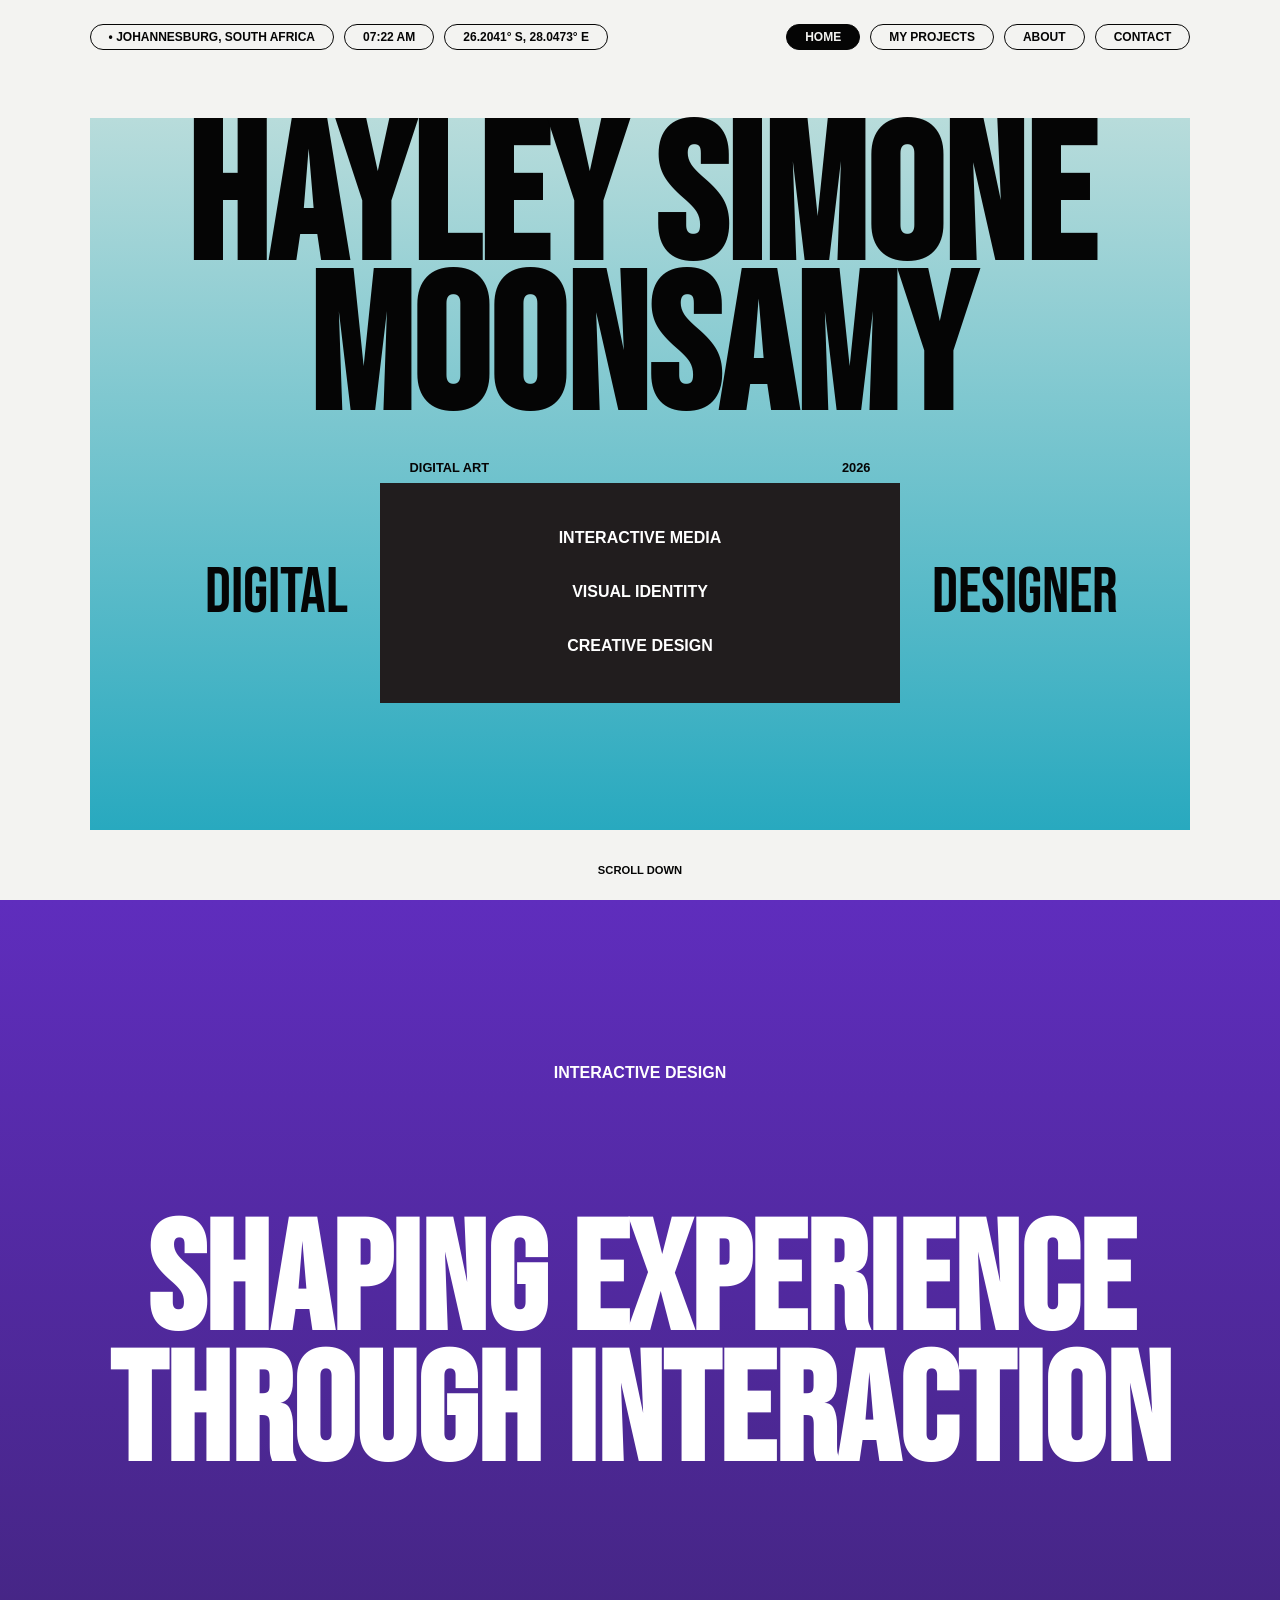
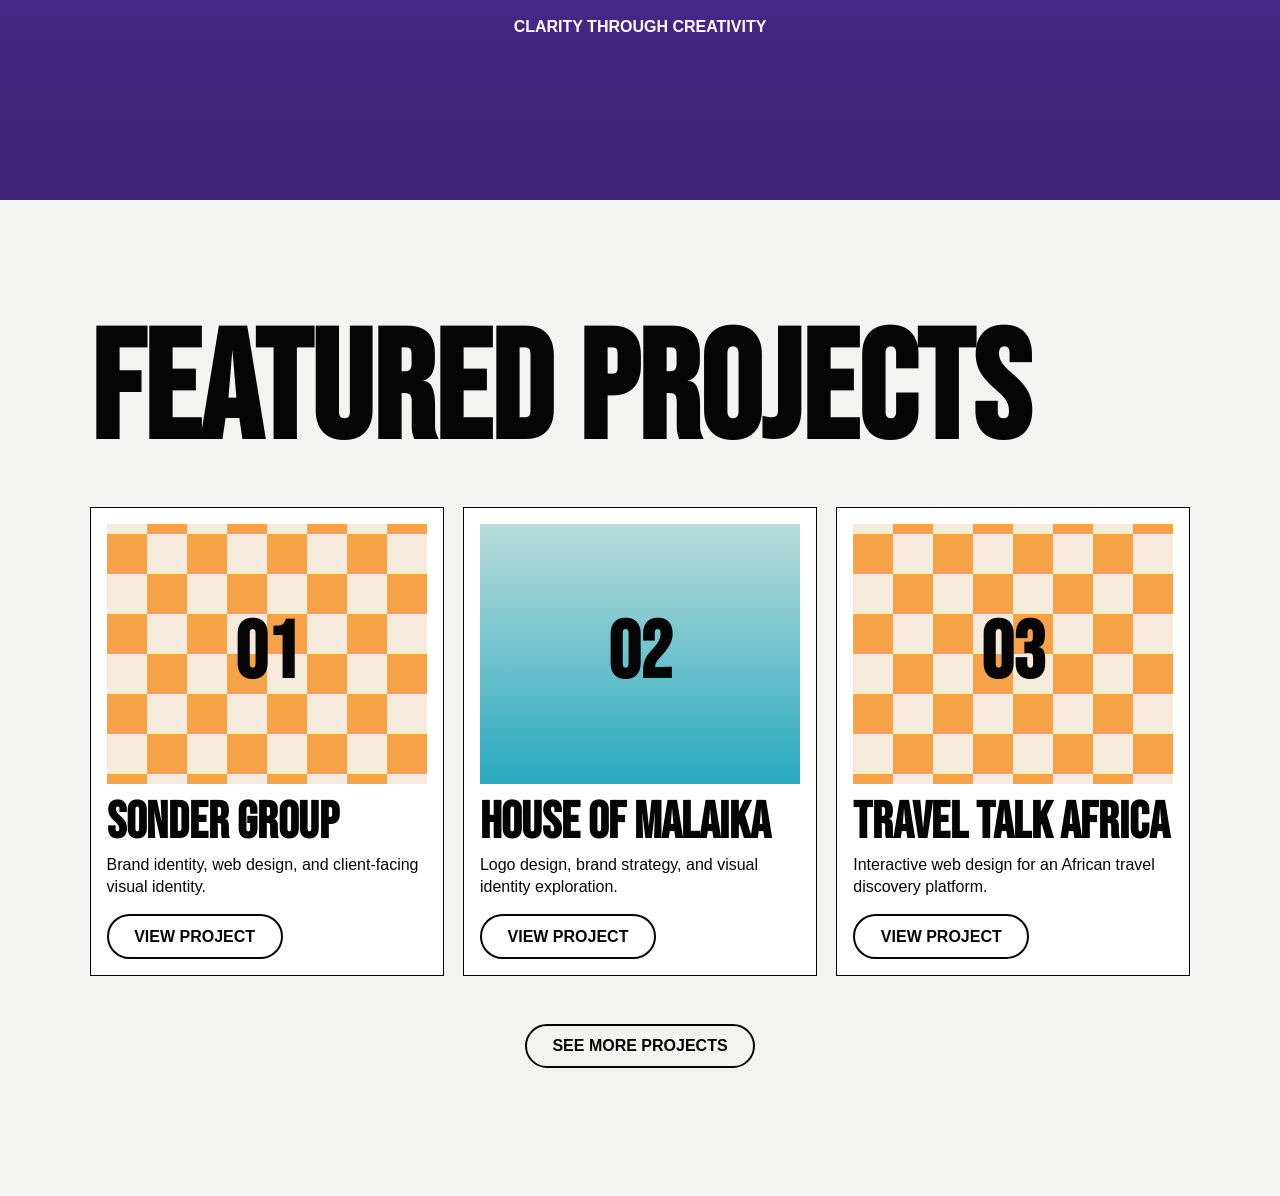
==== index.html @ df6bce27 "Initial commit" ====
<!DOCTYPE html>
<html lang="en">
<head>
    <meta charset="UTF-8">
    <meta name="viewport" content="width=device-width, initial-scale=1.0">
    <title>Hayley Simone Moonsamy | Portfolio</title>
    <link rel="stylesheet" href="css/style.css">
    <script src="js/script.js" defer></script>
</head>

<body data-page="home">
    <header id="site-header"></header>

    <main>
        <section class="home-hero">
            <div class="hero-panel"></div>

            <h1 class="hero-title">
                <span>Hayley Simone</span>
                <span>Moonsamy</span>
            </h1>

            <div class="hero-reel">
                <div class="reel-meta">
                    <span>Digital Art</span>
                    <span>2026</span>
                </div>

                <div class="reel-row text-only-hero">
                    <p class="hero-role">Digital</p>

                    <div class="hero-center-text">
                        <p>Interactive Media</p>
                        <p>Visual Identity</p>
                        <p>Creative Design</p>
                    </div>

                    <p class="hero-role">Designer</p>
                </div>
            </div>

            <p class="scroll-cue">Scroll Down</p>
        </section>

        <section class="statement-section">
            <p>Interactive Design</p>
            <h2>Shaping Experience<br>Through Interaction</h2>
            <p>Clarity Through Creativity</p>
        </section>

        <section class="featured-section" id="featured">
            <h2>Featured Projects</h2>

            <div class="featured-grid">
                <article class="featured-card">
                    <div class="project-image orange-grid">01</div>
                    <h3>Sonder Group</h3>
                    <p>Brand identity, web design, and client-facing visual identity.</p>
                    <a href="project1.html">View Project</a>
                </article>

                <article class="featured-card">
                    <div class="project-image teal-grid">02</div>
                    <h3>House of Malaika</h3>
                    <p>Logo design, brand strategy, and visual identity exploration.</p>
                    <a href="project2.html">View Project</a>
                </article>

                <article class="featured-card">
                    <div class="project-image orange-grid">03</div>
                    <h3>Travel Talk Africa</h3>
                    <p>Interactive web design for an African travel discovery platform.</p>
                    <a href="project3.html">View Project</a>
                </article>
            </div>

            <a class="big-button" href="projects.html">See More Projects</a>
        </section>
    </main>
</body>
</html>
---- css/style.css ----
@import url("https://fonts.googleapis.com/css2?family=Bebas+Neue&display=swap");

:root {
    --bg: #f3f3f1;
    --text: #050505;
    --blue-top: #b8dcdb;
    --blue-bottom: #28a9bf;
    --dark: #211d1e;
    --purple: #5f2dbd;
    --display: "Bebas Neue", Impact, sans-serif;
    --body: Arial, Helvetica, sans-serif;
    --pad: clamp(18px, 7vw, 128px);
}

* {
    margin: 0;
    padding: 0;
    box-sizing: border-box;
}

body {
    background: var(--bg);
    color: var(--text);
    font-family: var(--body);
    overflow-x: hidden;
}

a {
    color: inherit;
    text-decoration: none;
}

/* NAV */

#site-header {
    position: fixed;
    top: 24px;
    left: 0;
    width: 100%;
    z-index: 100;
}

.navbar {
    padding: 0 var(--pad);
    display: flex;
    justify-content: space-between;
    align-items: center;
    gap: 24px;
    font-size: 0.75rem;
    font-weight: 800;
    text-transform: uppercase;
}

.nav-info,
.nav-links {
    display: flex;
    gap: 10px;
    align-items: center;
}

.nav-info span,
.nav-link {
    border: 1px solid var(--text);
    border-radius: 999px;
    padding: 5px 18px;
    background: rgba(243, 243, 241, 0.85);
    white-space: nowrap;
}

.nav-link.active,
.nav-link:hover {
    background: var(--text);
    color: var(--bg);
}

/* FIXED RAILS */

.fixed-email {
    position: fixed;
    left: 22px;
    bottom: 72px;
    z-index: 90;
    writing-mode: vertical-rl;
    transform: rotate(180deg);
    font-weight: 700;
}

.fixed-socials {
    position: fixed;
    right: 24px;
    bottom: 72px;
    z-index: 90;
    display: flex;
    flex-direction: column;
    gap: 10px;
}

.fixed-socials a {
    width: 34px;
    height: 34px;
    border: 2px solid var(--text);
    border-radius: 50%;
    display: grid;
    place-items: center;
    font-weight: 900;
    background: rgba(243, 243, 241, 0.85);
}

/* HOME */

.home-hero {
    min-height: 100vh;
    position: relative;
    padding: 8rem var(--pad) 4rem;
    overflow: hidden;
}

.hero-panel {
    position: absolute;
    top: 118px;
    left: var(--pad);
    right: var(--pad);
    bottom: 70px;
    background: linear-gradient(var(--blue-top), var(--blue-bottom));
    z-index: 0;
}

.hero-title {
    position: relative;
    z-index: 2;
    font-family: var(--display);
    font-size: clamp(6rem, 15vw, 16rem);
    line-height: 0.78;
    text-align: center;
    text-transform: uppercase;
    animation: titleIntro 1.1s ease forwards;
}

.hero-title span {
    display: block;
}

.hero-reel {
    position: relative;
    z-index: 3;
    margin-top: 2rem;
    animation: reelIntro 1s ease forwards;
}

.reel-meta {
    width: min(520px, 36vw);
    margin: 0 auto 8px;
    display: flex;
    justify-content: space-between;
    font-size: 0.8rem;
    font-weight: 800;
    text-transform: uppercase;
}

.reel-row {
    display: grid;
    grid-template-columns: 1fr minmax(280px, 520px) 1fr;
    align-items: center;
    gap: 2rem;
}

.hero-role {
    font-family: var(--display);
    font-size: clamp(3rem, 5vw, 5.7rem);
    text-transform: uppercase;
}

.hero-role:first-child {
    text-align: right;
}

.reel-box {
    aspect-ratio: 16 / 9;
    background: var(--dark);
    color: white;
    display: grid;
    place-items: center;
    font-family: var(--display);
    font-size: 2rem;
    text-transform: uppercase;
}

.scroll-cue {
    position: absolute;
    left: 50%;
    bottom: 24px;
    transform: translateX(-50%);
    z-index: 4;
    font-size: 0.7rem;
    font-weight: 900;
    text-transform: uppercase;
}

.statement-section {
    min-height: 100vh;
    display: grid;
    place-items: center;
    text-align: center;
    background: linear-gradient(180deg, #5f2dbd, #3f2477);
    color: white;
    padding: 6rem var(--pad);
}

.statement-section h2 {
    font-family: var(--display);
    font-size: clamp(5rem, 12vw, 14rem);
    line-height: 0.85;
    text-transform: uppercase;
}

.statement-section p {
    font-weight: 900;
    text-transform: uppercase;
}

/* FEATURED + CARDS */

.featured-section {
    min-height: 100vh;
    padding: 8rem var(--pad);
}

.featured-section h2 {
    font-family: var(--display);
    font-size: clamp(5rem, 12vw, 14rem);
    line-height: 0.85;
    text-transform: uppercase;
}

.featured-grid,
.projects-grid {
    margin-top: 3rem;
    display: grid;
    grid-template-columns: repeat(3, minmax(260px, 1fr));
    gap: 1.2rem;
    justify-content: center;
}

.featured-card,
.project-card {
    background: white;
    border: 1px solid var(--text);
    padding: 1rem;
}

.project-image,
.card-image,
.project-card-preview {
    min-height: 260px;
    display: grid;
    place-items: center;
    margin-bottom: 1rem;
    font-family: var(--display);
    font-size: 5rem;
    font-weight: 900;
}

.orange-grid,
.design-grid,
.checkered-card {
    background: repeating-conic-gradient(#f6a348 0% 25%, #f5eadb 0% 50%) 50% / 80px 80px;
}

.blue-grid,
.interactive-grid,
.teal-grid {
    background: linear-gradient(var(--blue-top), var(--blue-bottom));
}

.purple-grid,
.animation-grid {
    background: linear-gradient(145deg, #5f2dbd, #bd8792);
}

.game-grid {
    background: linear-gradient(145deg, #211d1e, #5f2dbd);
    color: white;
}

.featured-card h3,
.project-card h2,
.project-card-info h2 {
    font-family: var(--display);
    font-size: 3.2rem;
    line-height: 0.9;
    text-transform: uppercase;
}

.featured-card p,
.project-card p,
.project-card-info p {
    margin-top: 0.5rem;
    line-height: 1.4;
}

.featured-card a,
.project-card a,
.project-card-info a,
.big-button {
    display: inline-flex;
    margin-top: 1rem;
    padding: 0.7rem 1.6rem;
    border: 2px solid var(--text);
    border-radius: 999px;
    font-weight: 900;
    text-transform: uppercase;
}

.big-button {
    display: block;
    width: fit-content;
    margin: 3rem auto 0;
}

/* PROJECTS PAGE */

.projects-page {
    min-height: 100vh;
    padding: 8rem var(--pad);
}

.page-title-block h1 {
    font-family: var(--display);
    font-size: clamp(6rem, 15vw, 17rem);
    line-height: 0.78;
    text-transform: uppercase;
}

.project-controls,
.projects-controls {
    margin: 3rem 0;
    display: flex;
    justify-content: space-between;
    gap: 1rem;
    flex-wrap: wrap;
}

#project-filter-buttons,
.filter-buttons {
    display: flex;
    gap: 0.7rem;
    flex-wrap: wrap;
}

.filter-btn,
.filter-button,
#project-search {
    border: 1px solid var(--text);
    border-radius: 999px;
    padding: 0.55rem 1.4rem;
    font-weight: 900;
    text-transform: uppercase;
    background: var(--bg);
}

.filter-btn,
.filter-button {
    cursor: pointer;
}

.filter-btn:hover,
.filter-button:hover,
.active-filter {
    background: var(--text);
    color: var(--bg);
}

#project-search {
    min-width: 260px;
}

/* PROJECT DETAIL */

.project-detail-page {
    min-height: 100vh;
    padding: 8rem var(--pad);
}

.project-detail-hero h1 {
    font-family: var(--display);
    font-size: clamp(6rem, 15vw, 17rem);
    line-height: 0.78;
    text-transform: uppercase;
}

.project-type {
    margin-top: 1rem;
    font-weight: 900;
    text-transform: uppercase;
}

.centered-project-hero {
    text-align: center;
}

.centered-media {
    margin-left: auto;
    margin-right: auto;
    max-width: 100%;
}

.project-tabs {
    margin: 3rem 0;
    display: flex;
    justify-content: space-between;
    gap: 1rem;
    flex-wrap: wrap;
}

.detail-tab {
    border: 1px solid var(--text);
    border-radius: 999px;
    padding: 0.6rem 1.6rem;
    background: var(--bg);
    font-weight: 900;
    text-transform: uppercase;
    cursor: pointer;
}

.detail-tab:hover,
.active-tab {
    background: var(--text);
    color: var(--bg);
}

.detail-panel {
    display: none;
    min-height: 60vh;
    background: linear-gradient(var(--blue-top), var(--blue-bottom));
    padding: 3rem;
    margin-bottom: 2rem;
}

.detail-panel.active-panel {
    display: block;
}

.detail-panel h2 {
    font-family: var(--display);
    font-size: clamp(4rem, 9vw, 10rem);
    line-height: 0.85;
    text-transform: uppercase;
}

.detail-panel p {
    max-width: 720px;
    margin-top: 1.5rem;
    line-height: 1.5;
    font-size: 1rem;
}

.project-hero-video {
    width: min(760px, 100%);
    margin-top: 2rem;
    display: block;
    border: 1px solid var(--text);
    background: var(--dark);
}

.case-gallery {
    margin-top: 2rem;
    display: grid;
    grid-template-columns: repeat(auto-fit, minmax(260px, 1fr));
    gap: 1rem;
    align-items: start;
}

.case-gallery img,
.case-gallery video {
    width: 100%;
    height: auto;
    max-height: 760px;
    display: block;
    border: 1px solid var(--text);
    background: white;
    object-fit: contain;
}

.small-gallery {
    grid-template-columns: repeat(auto-fit, minmax(220px, 1fr));
}

.wide-case-image {
    grid-column: 1 / -1;
}

/* SONDER */

body[data-project="sonder"] .detail-panel {
    background:
        repeating-conic-gradient(#f6a348 0% 25%, #f5eadb 0% 50%) 50% / 90px 90px;
    border: 1px solid var(--text);
}

body[data-project="sonder"] .detail-panel p {
    max-width: 900px;
    line-height: 1.6;
    background: rgba(243, 243, 241, 0.9);
    padding: 1rem;
    border: 1px solid var(--text);
}

body[data-project="sonder"] #form .case-gallery {
    grid-template-columns: 1fr 1fr;
}

body[data-project="sonder"] #form .wide-case-image {
    grid-column: auto;
}

body[data-project="sonder"] #form .case-gallery img,
body[data-project="sonder"] #form .case-gallery video {
    height: 420px;
    object-fit: contain;
}

body[data-project="sonder"] #art .small-gallery,
body[data-project="sonder"] #design .small-gallery {
    grid-template-columns: repeat(3, 1fr);
}

/* MALAIKA */

body[data-project="malaika"] .detail-panel {
    background: #f7f3ed;
    border: 1px solid var(--text);
}

body[data-project="malaika"] .detail-panel p {
    max-width: 900px;
    line-height: 1.6;
    background: rgba(255, 255, 255, 0.78);
    padding: 1rem;
    border: 1px solid var(--text);
}

body[data-project="malaika"] #form .small-gallery {
    grid-template-columns: repeat(5, 1fr);
}

body[data-project="malaika"] #art .case-gallery,
body[data-project="malaika"] #design .case-gallery {
    grid-template-columns: repeat(2, 1fr);
}

body[data-project="malaika"] .case-gallery img {
    background: white;
    object-fit: contain;
}

/* TRAVEL TALK */

body[data-project="travel"] .project-type {
    color: #e97513;
}

body[data-project="travel"] .travel-hero-image {
    width: min(78vw, 980px);
    max-height: 520px;
    object-fit: contain;
    background: #ffffff;
    border: 1px solid var(--text);
}

body[data-project="travel"] .travel-panel {
    background: #f0e4d2;
    border: 1px solid var(--text);
}

body[data-project="travel"] .travel-panel p {
    max-width: 880px;
}

body[data-project="travel"] .travel-website-gallery {
    grid-template-columns: 1fr;
}

body[data-project="travel"] .travel-website-gallery img {
    width: 100%;
    height: auto;
    max-height: 560px;
    object-fit: contain;
    background: #ffffff;
}

body[data-project="travel"] .travel-social-gallery {
    display: grid;
    grid-template-columns: repeat(2, minmax(240px, 1fr));
    gap: 1.5rem;
    align-items: stretch;
}

body[data-project="travel"] .travel-social-gallery img {
    width: 100%;
    height: 420px;
    object-fit: contain;
    background: #ffffff;
    border: 1px solid var(--text);
}

body[data-project="travel"] .travel-video-gallery {
    display: grid;
    grid-template-columns: minmax(280px, 680px);
    justify-content: center;
}

body[data-project="travel"] .travel-video-gallery video {
    width: 100%;
    max-height: 560px;
    object-fit: contain;
    background: #000000;
    border: 1px solid var(--text);
}

/* ANIMATIONS */

@keyframes titleIntro {
    from {
        opacity: 0;
        transform: translateY(40px) scaleY(1.15);
    }

    to {
        opacity: 1;
        transform: translateY(0) scaleY(1);
    }
}

@keyframes reelIntro {
    from {
        opacity: 0;
        transform: translateY(24px);
    }

    to {
        opacity: 1;
        transform: translateY(0);
    }
}

/* RESPONSIVE */

@media screen and (max-width: 1100px) {
    .featured-grid,
    .projects-grid {
        grid-template-columns: repeat(2, minmax(260px, 1fr));
    }
}

@media screen and (max-width: 900px) {
    .navbar {
        align-items: flex-start;
        flex-direction: column;
        gap: 8px;
    }

    .nav-info,
    .nav-links {
        flex-wrap: wrap;
        gap: 7px;
    }

    .nav-info span,
    .nav-link {
        padding: 4px 10px;
        font-size: 0.65rem;
    }

    .fixed-email {
        left: 8px;
        bottom: 68px;
        font-size: 0.7rem;
    }

    .fixed-socials {
        right: 10px;
        bottom: 68px;
    }

    .fixed-socials a {
        width: 28px;
        height: 28px;
        font-size: 0.65rem;
    }

    .home-hero {
        padding: 9rem 2rem 4rem;
    }

    .hero-panel {
        top: 130px;
        left: 34px;
        right: 34px;
        bottom: 60px;
    }

    .hero-title {
        font-size: clamp(5rem, 22vw, 9rem);
    }

    .reel-row {
        grid-template-columns: 1fr;
        gap: 0.8rem;
    }

    .hero-role,
    .hero-role:first-child {
        text-align: center;
    }

    .reel-meta {
        width: 100%;
    }

    .case-gallery,
    .small-gallery,
    body[data-project="sonder"] #form .case-gallery,
    body[data-project="sonder"] #art .small-gallery,
    body[data-project="sonder"] #design .small-gallery,
    body[data-project="malaika"] #form .small-gallery,
    body[data-project="malaika"] #art .case-gallery,
    body[data-project="malaika"] #design .case-gallery,
    body[data-project="travel"] .travel-social-gallery {
        grid-template-columns: 1fr;
    }

    body[data-project="sonder"] #form .case-gallery img,
    body[data-project="sonder"] #form .case-gallery video,
    body[data-project="travel"] .travel-social-gallery img {
        height: auto;
    }

    body[data-project="travel"] .travel-hero-image {
        width: 100%;
        max-height: none;
    }
}

@media screen and (max-width: 700px) {
    .featured-grid,
    .projects-grid {
        grid-template-columns: 1fr;
    }

    .project-detail-page,
    .projects-page,
    .featured-section {
        padding-left: 2rem;
        padding-right: 2rem;
    }

    .detail-panel {
        padding: 1.5rem;
    }
}

.hero-center-text {
    background: var(--dark);
    color: white;
    padding: 2rem;
    text-align: center;
    font-weight: 900;
    text-transform: uppercase;
    line-height: 1.8;
}

.about-text {
    max-width: 760px;
    margin: 2rem auto 0;
    display: flex;
    flex-direction: column;
    gap: 1rem;
    text-align: center;
    line-height: 1.7;
}

.hero-center-text {
    min-height: 220px;
    display: grid;
    place-items: center;
    gap: 0.4rem;
    background: var(--dark);
    color: white;
    padding: 2rem;
    text-align: center;
    font-weight: 900;
    text-transform: uppercase;
    line-height: 1.4;
}
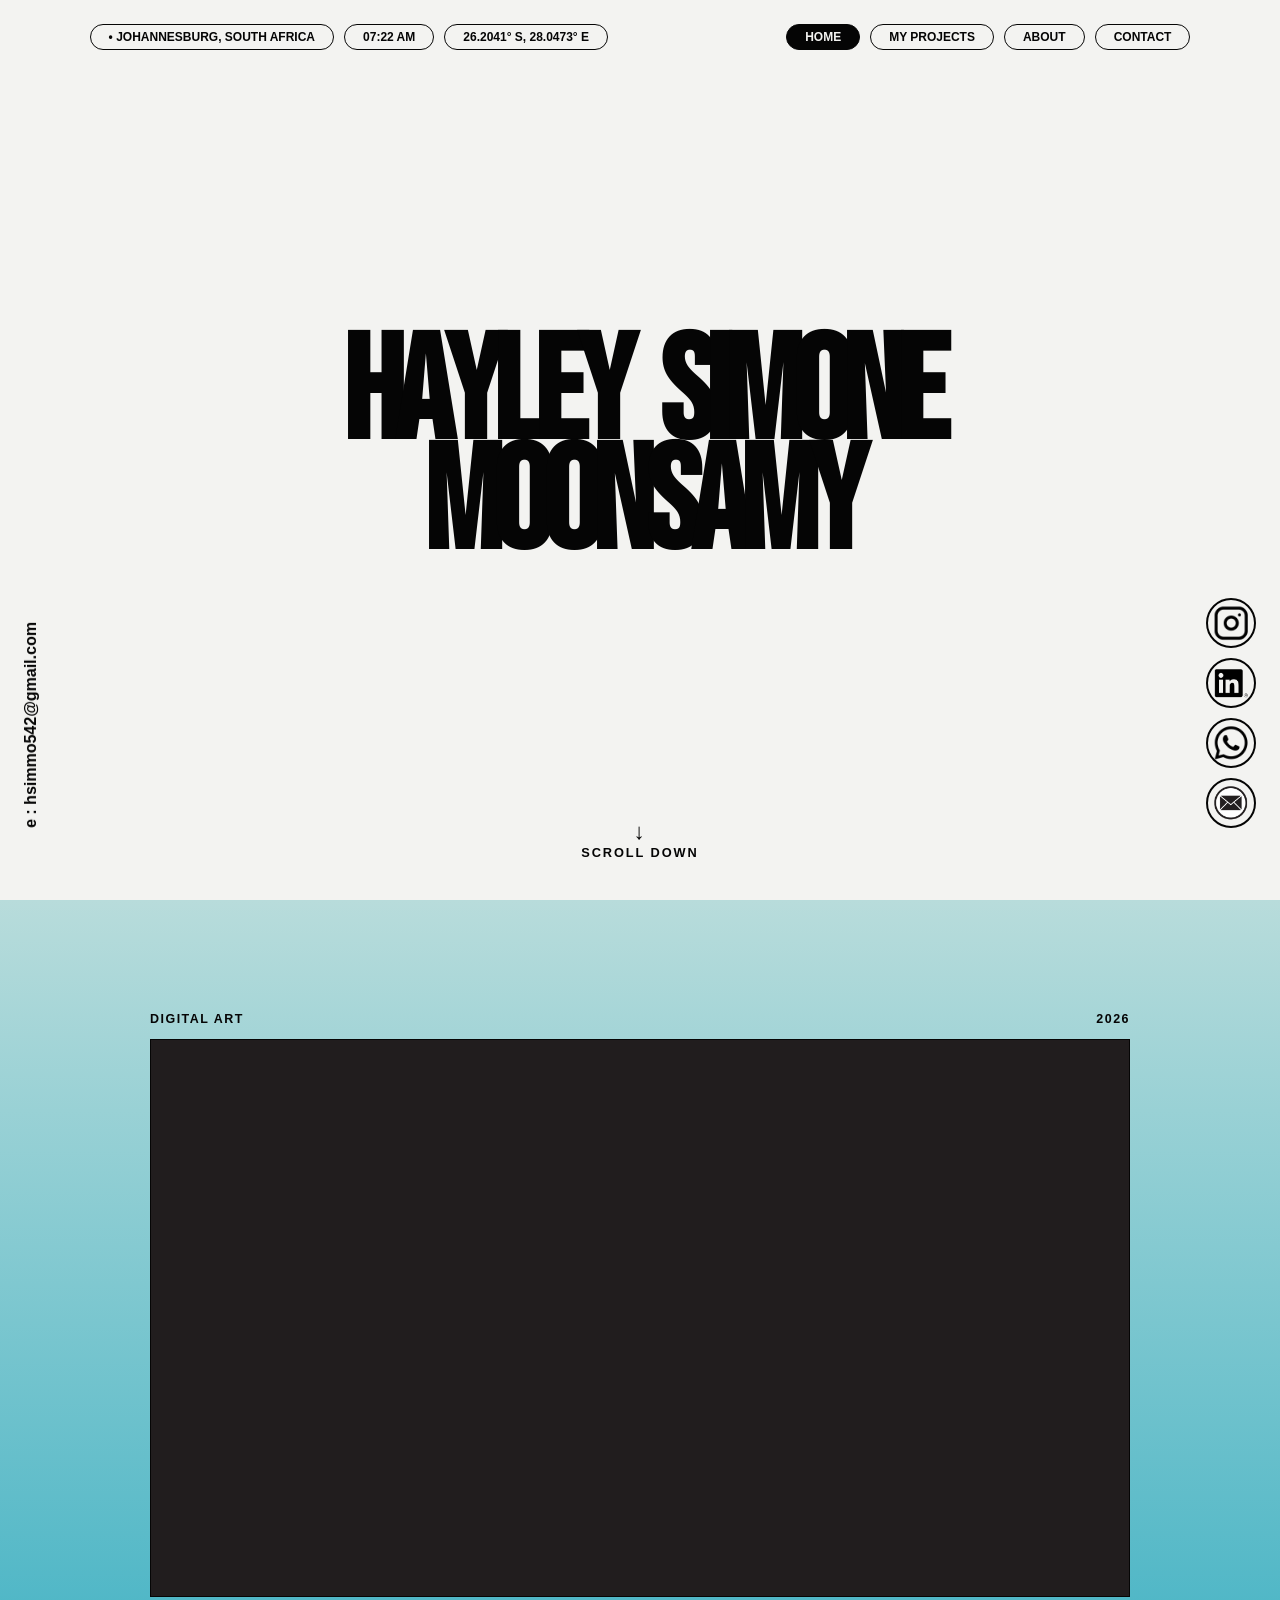
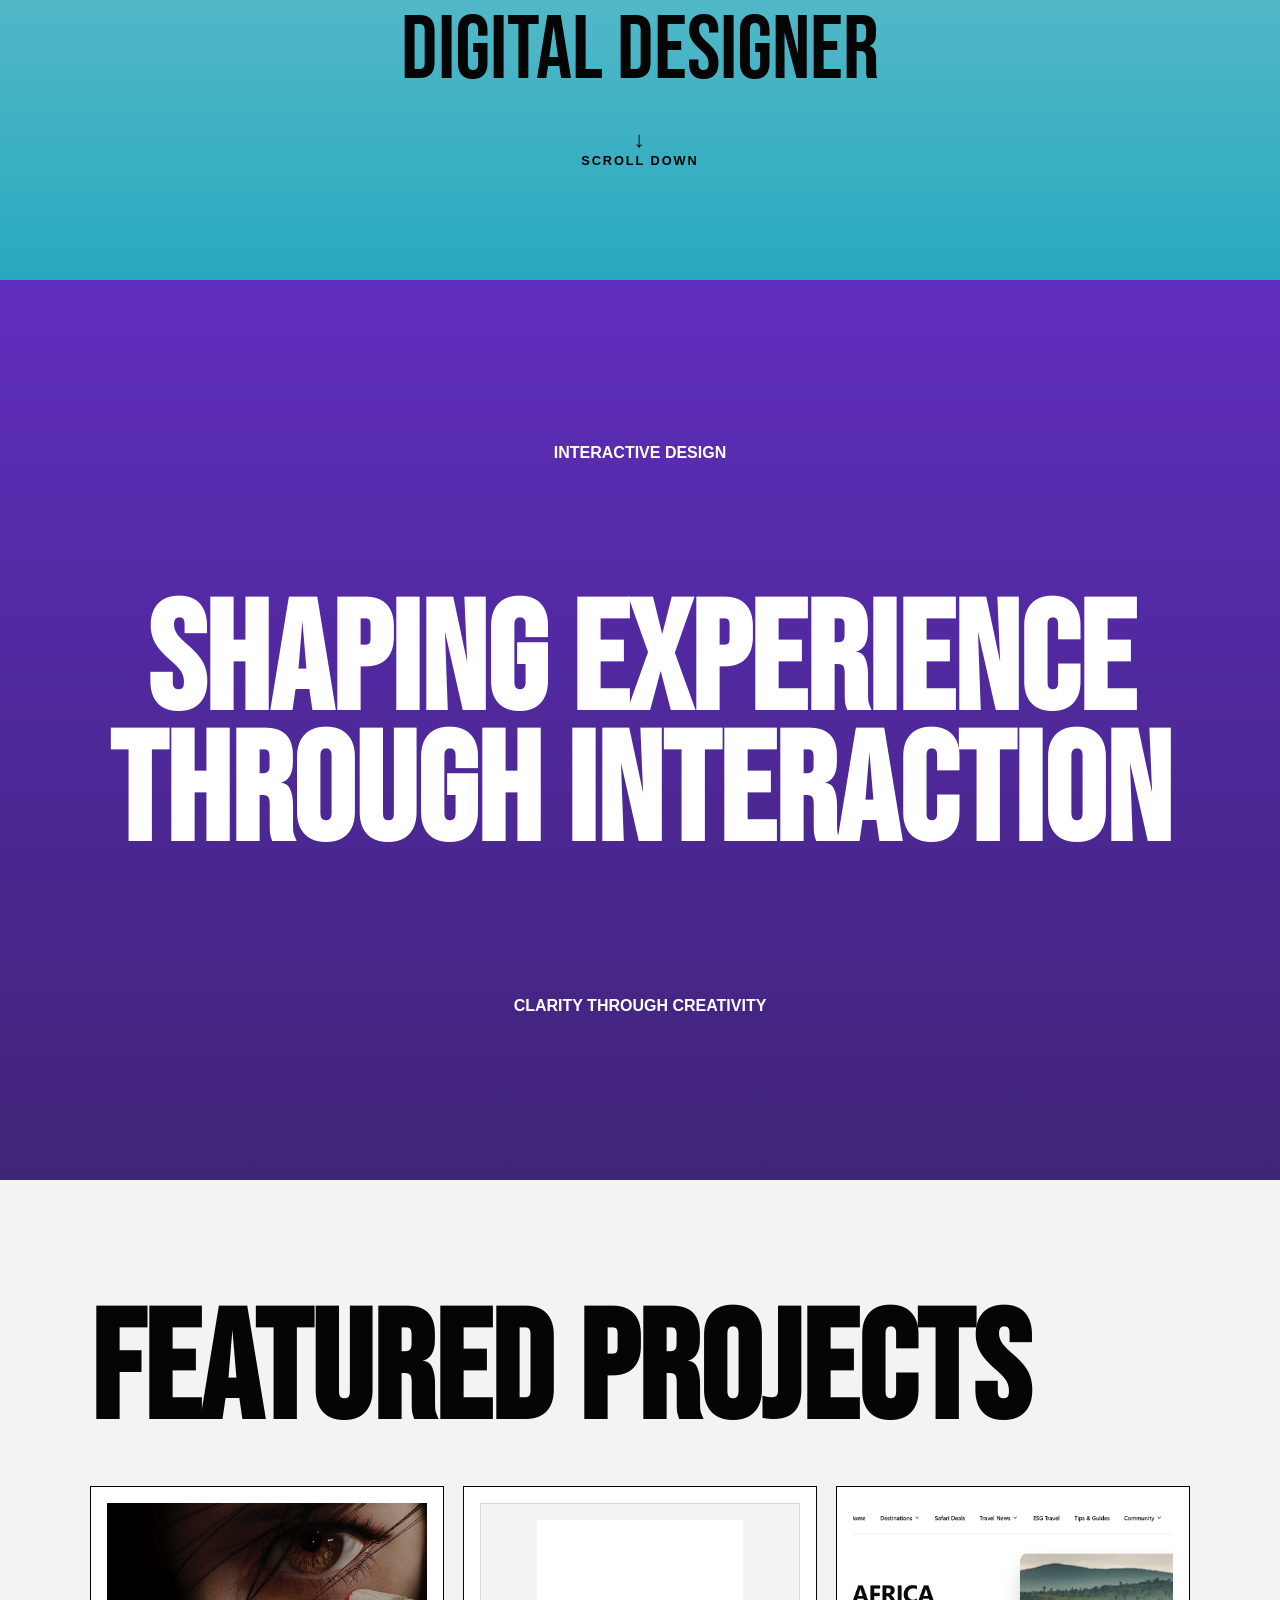
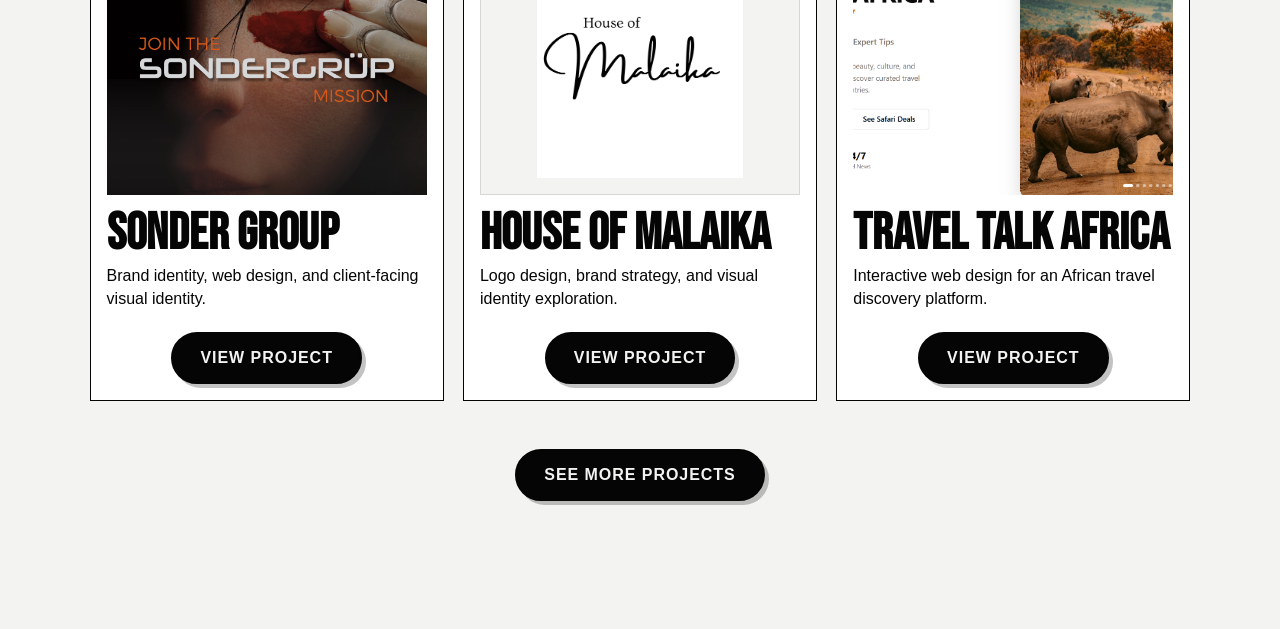
==== commit 649de683: "final portfolio website submission" ====
--- a/index.html
+++ b/index.html
@@ -12,34 +12,40 @@
     <header id="site-header"></header>
 
     <main>
-        <section class="home-hero">
-            <div class="hero-panel"></div>
-
-            <h1 class="hero-title">
-                <span>Hayley Simone</span>
-                <span>Moonsamy</span>
+        <section class="about-hero home-hero">
+            <h1 class="about-title home-title" aria-label="Hayley Simone Moonsamy">
+                <span>H</span><span>A</span><span>Y</span><span>L</span><span>E</span><span>Y</span>
+                <span class="title-space"></span>
+                <span>S</span><span>I</span><span>M</span><span>O</span><span>N</span><span>E</span>
+                <br>
+                <span>M</span><span>O</span><span>O</span><span>N</span><span>S</span><span>A</span><span>M</span><span>Y</span>
             </h1>
 
-            <div class="hero-reel">
-                <div class="reel-meta">
-                    <span>Digital Art</span>
-                    <span>2026</span>
-                </div>
+            <div class="hero-scroll">
+                <span>↓</span>
+                Scroll Down
+            </div>
+        </section>
 
-                <div class="reel-row text-only-hero">
-                    <p class="hero-role">Digital</p>
-
-                    <div class="hero-center-text">
-                        <p>Interactive Media</p>
-                        <p>Visual Identity</p>
-                        <p>Creative Design</p>
-                    </div>
-
-                    <p class="hero-role">Designer</p>
-                </div>
+        <section class="home-demo-section">
+            <div class="home-demo-meta">
+                <span>Digital Art</span>
+                <span>2026</span>
             </div>
 
-            <p class="scroll-cue">Scroll Down</p>
+            <div class="home-demo-reel">
+                <video autoplay muted loop playsinline>
+                    <source src="assets-videos/Illustration%20Collection.mp4" type="video/mp4">
+                    Full Screen Demo Reel
+                </video>
+            </div>
+
+            <p class="home-demo-role">Digital Designer</p>
+
+            <div class="about-scroll-cue">
+                <span>↓</span>
+                Scroll Down
+            </div>
         </section>
 
         <section class="statement-section">
@@ -53,21 +59,21 @@
 
             <div class="featured-grid">
                 <article class="featured-card">
-                    <div class="project-image orange-grid">01</div>
+                    <img class="project-image project-thumb" src="assets/images/sonder/Sonder%20IG.png" alt="Sonder Group social campaign thumbnail">
                     <h3>Sonder Group</h3>
                     <p>Brand identity, web design, and client-facing visual identity.</p>
                     <a href="project1.html">View Project</a>
                 </article>
 
                 <article class="featured-card">
-                    <div class="project-image teal-grid">02</div>
+                    <img class="project-image project-thumb project-thumb-contain" src="assets malaika/images/logos/3.png" alt="House of Malaika logo thumbnail">
                     <h3>House of Malaika</h3>
                     <p>Logo design, brand strategy, and visual identity exploration.</p>
                     <a href="project2.html">View Project</a>
                 </article>
 
                 <article class="featured-card">
-                    <div class="project-image orange-grid">03</div>
+                    <img class="project-image project-thumb" src="assetstravel/images/images/website.png" alt="Travel Talk Africa website thumbnail">
                     <h3>Travel Talk Africa</h3>
                     <p>Interactive web design for an African travel discovery platform.</p>
                     <a href="project3.html">View Project</a>
@@ -78,4 +84,4 @@
         </section>
     </main>
 </body>
-</html>+</html>
--- a/css/style.css
+++ b/css/style.css
@@ -246,6 +246,8 @@
     background: white;
     border: 1px solid var(--text);
     padding: 1rem;
+    display: flex;
+    flex-direction: column;
 }
 
 .project-image,
@@ -260,6 +262,23 @@
     font-weight: 900;
 }
 
+.project-thumb {
+    width: 100%;
+    height: 292px;
+    min-height: 0;
+    display: block;
+    object-fit: cover;
+    object-position: center;
+    margin-bottom: 1rem;
+    background: var(--bg);
+}
+
+.project-thumb-contain {
+    object-fit: contain;
+    padding: 1rem;
+    border: 1px solid rgba(5, 5, 5, 0.12);
+}
+
 .orange-grid,
 .design-grid,
 .checkered-card {
@@ -296,6 +315,23 @@
 .project-card-info p {
     margin-top: 0.5rem;
     line-height: 1.4;
+}
+
+.featured-card p,
+.project-card-info p {
+    margin-bottom: 1.4rem;
+}
+
+.featured-card a,
+.project-card-info a {
+    margin-top: auto;
+    align-self: center;
+}
+
+.project-card-info {
+    display: flex;
+    flex: 1;
+    flex-direction: column;
 }
 
 .featured-card a,
@@ -683,8 +719,8 @@
     }
 
     .fixed-socials a {
-        width: 28px;
-        height: 28px;
+        width: 34px;
+        height: 34px;
         font-size: 0.65rem;
     }
 
@@ -759,36 +795,1031 @@
     }
 }
 
-.hero-center-text {
+/* =========================================================
+   ABOUT PAGE
+========================================================= */
+
+.about-page {
+    width: 100%;
+}
+
+/* ABOUT HERO */
+
+.about-hero {
+    min-height: 100vh;
+    display: grid;
+    place-items: center;
+    position: relative;
+    padding: 7rem var(--pad);
+}
+
+.about-title {
+    font-family: var(--display);
+    font-size: clamp(6rem, 15vw, 17rem);
+    line-height: 0.75;
+    text-transform: uppercase;
+    text-align: center;
+    letter-spacing: -0.075em;
+}
+
+.about-title span {
+    display: inline-block;
+    animation: aboutLetterIn 0.9s ease both;
+    transform-origin: bottom center;
+}
+
+.about-title span:hover {
+    animation: aboutLetterGlitch 0.45s ease;
+}
+
+.title-space {
+    width: 0.03em;
+}
+
+.hero-scroll {
+    position: absolute;
+    bottom: 2.5rem;
+    left: 50%;
+    transform: translateX(-50%);
+    text-align: center;
+    font-size: 0.8rem;
+    font-weight: 900;
+    letter-spacing: 0.15em;
+    text-transform: uppercase;
+}
+
+.hero-scroll span {
+    display: block;
+    font-size: 1.4rem;
+    animation: bounceArrow 1.4s ease-in-out infinite;
+}
+
+.about-hero-buttons {
+    width: min(760px, 72vw);
+    position: absolute;
+    left: 50%;
+    top: calc(50% + clamp(5rem, 9vw, 8rem));
+    transform: translateX(-50%);
+    display: flex;
+    justify-content: space-between;
+    gap: 1.25rem;
+    z-index: 2;
+}
+
+.about-hero-buttons .big-button {
+    min-width: 150px;
+    margin: 0;
+    padding: 0.9rem 1.8rem;
+    border: 2px solid var(--text);
+    border-radius: 999px;
+    background: var(--text);
+    color: var(--blue-bottom);
+    box-shadow: 4px 4px 0 rgba(5, 5, 5, 0.25);
+    display: inline-flex;
+    align-items: center;
+    justify-content: center;
+    text-align: center;
+    letter-spacing: 0.08em;
+    transition: transform 0.2s ease, box-shadow 0.2s ease, background 0.2s ease, color 0.2s ease;
+}
+
+.about-hero-buttons .big-button:hover,
+.about-hero-buttons .big-button:focus-visible {
+    background: var(--bg);
+    color: var(--text);
+    transform: translate(-2px, -2px);
+    box-shadow: 7px 7px 0 rgba(5, 5, 5, 0.25);
+}
+
+/* SHARED PAGE HERO ALIGNMENT */
+
+body[data-page="home"] .home-hero,
+body[data-page="projects"] .projects-hero {
+    min-height: 100vh;
+    padding: 7rem var(--pad);
+    display: grid;
+    place-items: center;
+    position: relative;
+    overflow: hidden;
+}
+
+body[data-page="home"] .home-title,
+body[data-page="projects"] .projects-title {
+    line-height: 0.75;
+    letter-spacing: -0.065em;
+}
+
+body[data-page="home"] .home-title {
+    font-size: clamp(4.8rem, 11.5vw, 13.5rem);
+}
+
+body[data-page="projects"] .projects-page {
+    min-height: 100vh;
+    padding: 0;
+}
+
+.projects-list-section {
+    min-height: 100vh;
+    padding: 7rem var(--pad);
+}
+
+/* HOME DEMO REEL */
+
+.home-demo-section {
+    min-height: 100vh;
+    padding: 7rem var(--pad);
+    background: linear-gradient(var(--blue-top), var(--blue-bottom));
+    display: flex;
+    flex-direction: column;
+    justify-content: center;
+}
+
+.home-demo-meta,
+.home-demo-reel,
+.home-demo-role {
+    width: min(980px, 90vw);
+    margin-left: auto;
+    margin-right: auto;
+}
+
+.home-demo-meta {
+    display: flex;
+    justify-content: space-between;
+    margin-bottom: 0.8rem;
+    font-size: 0.78rem;
+    font-weight: 900;
+    letter-spacing: 0.12em;
+    text-transform: uppercase;
+}
+
+.home-demo-reel {
+    min-height: min(62vh, 560px);
+    aspect-ratio: 16 / 9;
+    border: 1px solid var(--text);
     background: var(--dark);
     color: white;
-    padding: 2rem;
+    display: grid;
+    place-items: center;
+    overflow: hidden;
+    animation: reelRise 0.9s ease both;
+}
+
+.home-demo-reel video {
+    width: 100%;
+    height: 100%;
+    display: block;
+    object-fit: cover;
+}
+
+.home-demo-reel span {
+    font-family: var(--display);
+    font-size: clamp(2.8rem, 7vw, 8rem);
+    line-height: 0.85;
     text-align: center;
-    font-weight: 900;
-    text-transform: uppercase;
-    line-height: 1.8;
-}
-
-.about-text {
-    max-width: 760px;
-    margin: 2rem auto 0;
+    text-transform: uppercase;
+}
+
+.home-demo-role {
+    margin-top: 1rem;
+    font-family: var(--display);
+    font-size: clamp(3rem, 7vw, 7.5rem);
+    line-height: 0.85;
+    text-align: center;
+    text-transform: uppercase;
+}
+
+/* DEMO REEL SECTION */
+
+.about-reel-section {
+    min-height: 100vh;
+    padding: 7rem var(--pad);
     display: flex;
     flex-direction: column;
-    gap: 1rem;
+    justify-content: center;
+    background: linear-gradient(var(--blue-top), var(--blue-bottom));
+}
+
+.about-reel-text {
+    width: min(420px, 86vw);
+    margin-left: auto;
+    margin-right: auto;
+}
+
+.about-reel-text {
+    margin-bottom: 1rem;
     text-align: center;
-    line-height: 1.7;
-}
-
-.hero-center-text {
-    min-height: 220px;
+}
+
+.about-reel-text p {
+    font-size: 0.85rem;
+    font-weight: 900;
+    letter-spacing: 0.12em;
+    text-transform: uppercase;
+}
+
+.about-reel-text h2 {
+    display: none;
+}
+
+.about-demo-reel {
+    width: min(320px, 78vw);
+    aspect-ratio: 9 / 16;
+    margin-left: auto;
+    margin-right: auto;
+    border: 1px solid var(--text);
+    background: var(--dark);
+    position: relative;
+    overflow: hidden;
+    animation: reelRise 0.9s ease both;
+}
+
+.about-demo-reel video {
+    width: 100%;
+    height: 100%;
+    display: block;
+    object-fit: cover;
+}
+
+.about-demo-reel span {
+    position: absolute;
+    inset: 0;
     display: grid;
     place-items: center;
-    gap: 0.4rem;
+    color: white;
+    font-family: var(--display);
+    font-size: clamp(2rem, 5vw, 5rem);
+    text-transform: uppercase;
+}
+
+.featured-card a,
+.project-card a,
+.project-card-info a,
+.featured-section > .big-button {
+    min-width: 170px;
+    min-height: 52px;
+    padding: 0.9rem 1.7rem;
+    background: var(--text);
+    color: var(--bg);
+    border: 2px solid var(--text);
+    border-radius: 999px;
+    box-shadow: 4px 4px 0 rgba(5, 5, 5, 0.24);
+    align-items: center;
+    justify-content: center;
+    text-align: center;
+    letter-spacing: 0.06em;
+    transition: transform 0.2s ease, box-shadow 0.2s ease, background 0.2s ease, color 0.2s ease;
+}
+
+.featured-card a,
+.project-card-info a {
+    margin: auto auto 0;
+    align-self: center;
+}
+
+.featured-card a:hover,
+.featured-card a:focus-visible,
+.project-card a:hover,
+.project-card a:focus-visible,
+.project-card-info a:hover,
+.project-card-info a:focus-visible,
+.featured-section > .big-button:hover,
+.featured-section > .big-button:focus-visible {
+    background: var(--bg);
+    color: var(--text);
+    transform: translate(-2px, -2px);
+    box-shadow: 7px 7px 0 rgba(5, 5, 5, 0.24);
+}
+
+.about-scroll-cue {
+    width: fit-content;
+    margin: 2.35rem auto 0;
+    text-align: center;
+    font-size: 0.8rem;
+    font-weight: 900;
+    letter-spacing: 0.15em;
+    text-transform: uppercase;
+}
+
+.about-scroll-cue span {
+    display: block;
+    font-size: 1.4rem;
+    animation: bounceArrow 1.4s ease-in-out infinite;
+}
+
+/* WHAT'S IN MY BAG SECTION */
+
+.about-bag-section {
+    min-height: 130vh;
+    padding: 6rem var(--pad) 4rem;
+    overflow: hidden;
+    position: relative;
+}
+
+.bag-heading {
+    text-align: center;
+    position: relative;
+    z-index: 30;
+    margin-bottom: 2rem;
+}
+
+.bag-heading h2 {
+    font-family: var(--display);
+    font-size: clamp(5rem, 8vw, 9rem);
+    line-height: 0.75;
+    letter-spacing: -0.055em;
+    text-transform: uppercase;
+}
+
+.bag-heading p {
+    margin-top: 0.45rem;
+    font-weight: 900;
+}
+
+.click-to-interact {
+    display: inline-block;
+    margin-top: 0.7rem;
+    font-family: "Comic Sans MS", cursive;
+    font-size: 1.25rem;
+    overflow: hidden;
+    white-space: nowrap;
+    animation: handwriting 2.2s steps(18) infinite alternate;
+}
+
+.click-to-interact::after {
+    content: " ↘";
+    display: inline-block;
+    animation: arrowBounce 0.8s ease-in-out infinite alternate;
+}
+
+/* BAG STAGE */
+
+.bag-stage {
+    position: relative;
+    width: 100%;
+    max-width: 1900px;
+    min-height: 980px;
+    margin: 0 auto;
+}
+
+/* MAIN BAG */
+
+.bag-visual {
+    position: absolute;
+    left: 50%;
+    top: 48%;
+    width: 720px;
+    height: 470px;
+    transform: translate(-50%, -50%);
+    border: none;
+    background: transparent;
+    cursor: pointer;
+    z-index: 50;
+    pointer-events: auto;
+    overflow: visible;
+}
+
+.bag-visual img {
+    width: 2500px;
+    max-width: none;
+    position: absolute;
+    left: 50%;
+    top: 50%;
+    transform: translate(-50%, -50%);
+    display: block;
+    pointer-events: none;
+    transition: transform 0.4s ease;
+}
+
+.bag-visual:hover img {
+    transform: translate(-50%, -50%) scale(1.015) rotate(-1deg);
+}
+
+.bag-stage.bag-open .bag-visual img {
+    animation: bagPop 0.5s ease;
+}
+
+/* BAG ITEMS */
+
+.bag-items {
+    position: absolute;
+    inset: 0;
+    pointer-events: none;
+}
+
+.bag-item {
+    position: absolute;
+    border: none;
+    border-radius: 8px;
+    background: transparent;
+    padding: 0;
+    cursor: pointer;
+    opacity: 0;
+    overflow: visible;
+    pointer-events: none;
+    transform: translate(-50%, -50%) scale(0.05);
+    transition: opacity 0.35s ease, transform 0.55s ease, filter 0.3s ease;
+    z-index: 80;
+}
+
+.bag-stage.bag-open .bag-item {
+    opacity: 1;
+    pointer-events: auto;
+}
+
+.bag-item img {
+    position: absolute;
+    left: var(--img-left, 0);
+    top: var(--img-top, 0);
+    width: var(--img-w, 100%);
+    height: auto;
+    max-width: none;
+    display: block;
+    pointer-events: none;
+    transition: filter 0.3s ease;
+}
+
+.bag-item:hover img,
+.bag-item.active-object img {
+    filter: drop-shadow(0 12px 18px rgba(0, 0, 0, 0.28)) brightness(1.06);
+}
+
+.bag-item:hover,
+.bag-item.active-object {
+    z-index: 110;
+}
+
+/* OBJECT PLACEMENT */
+
+.bag-stage.bag-open .bag-item[data-target="polaroid"] {
+    width: 178px;
+    height: 203px;
+    left: 18%;
+    top: 27%;
+    --img-w: 212.39%;
+    --img-left: -56.42%;
+    --img-top: -5.06%;
+    transform: translate(-50%, -50%) scale(1);
+}
+
+.bag-stage.bag-open .bag-item[data-target="phone"] {
+    width: 108px;
+    height: 223px;
+    left: 30%;
+    top: 26%;
+    --img-w: 494.85%;
+    --img-left: -204.90%;
+    --img-top: -21.50%;
+    transform: translate(-50%, -50%) scale(1);
+}
+
+.bag-stage.bag-open .bag-item[data-target="bible"] {
+    width: 228px;
+    height: 190px;
+    left: 41%;
+    top: 24%;
+    --img-w: 252.30%;
+    --img-left: -65.83%;
+    --img-top: -41.07%;
+    transform: translate(-50%, -50%) scale(1) rotate(-6deg);
+}
+
+.bag-stage.bag-open .bag-item[data-target="tablet"] {
+    width: 365px;
+    height: 185px;
+    left: 66%;
+    top: 25%;
+    --img-w: 242.12%;
+    --img-left: -50.69%;
+    --img-top: -96.03%;
+    transform: translate(-50%, -50%) scale(1) rotate(4deg);
+}
+
+.bag-stage.bag-open .bag-item[data-target="glasses"] {
+    width: 285px;
+    height: 137px;
+    left: 83%;
+    top: 34%;
+    --img-w: 230.22%;
+    --img-left: -46.28%;
+    --img-top: -79.30%;
+    transform: translate(-50%, -50%) scale(1);
+}
+
+.bag-stage.bag-open .bag-item[data-target="headphones"] {
+    width: 225px;
+    height: 254px;
+    left: 17%;
+    top: 55%;
+    --img-w: 257.03%;
+    --img-left: -70.15%;
+    --img-top: -12.81%;
+    transform: translate(-50%, -50%) scale(1);
+}
+
+.bag-stage.bag-open .bag-item[data-target="laptop"] {
+    width: 325px;
+    height: 202px;
+    left: 80%;
+    top: 56%;
+    --img-w: 213.57%;
+    --img-left: -48.72%;
+    --img-top: -40.79%;
+    transform: translate(-50%, -50%) scale(1);
+}
+
+.bag-stage.bag-open .bag-item[data-target="notebook"] {
+    width: 218px;
+    height: 267px;
+    left: 23%;
+    top: 82%;
+    --img-w: 328.21%;
+    --img-left: -111.45%;
+    --img-top: -27.97%;
+    transform: translate(-50%, -50%) scale(1);
+}
+
+.bag-stage.bag-open .bag-item[data-target="book"] {
+    width: 190px;
+    height: 239px;
+    left: 36%;
+    top: 84%;
+    --img-w: 275.86%;
+    --img-left: -83.05%;
+    --img-top: -15.05%;
+    transform: translate(-50%, -50%) scale(1) rotate(-7deg);
+}
+
+.bag-stage.bag-open .bag-item[data-target="water"] {
+    width: 76px;
+    height: 286px;
+    left: 47%;
+    top: 82%;
+    --img-w: 817.02%;
+    --img-left: -354.47%;
+    --img-top: -15.53%;
+    transform: translate(-50%, -50%) scale(1);
+}
+
+.bag-stage.bag-open .bag-item[data-target="ipad"] {
+    width: 300px;
+    height: 210px;
+    left: 61%;
+    top: 84%;
+    --img-w: 160.94%;
+    --img-left: -21.63%;
+    --img-top: -11.75%;
+    transform: translate(-50%, -50%) scale(1);
+}
+
+.bag-stage.bag-open .bag-item[data-target="controller"] {
+    width: 300px;
+    height: 200px;
+    left: 80%;
+    top: 82%;
+    --img-w: 279.48%;
+    --img-left: -74.38%;
+    --img-top: -80.83%;
+    transform: translate(-50%, -50%) scale(1);
+}
+
+/* BAG POPUP */
+
+.bag-popup {
+    position: absolute;
+    width: min(380px, calc(100vw - 2rem));
+    max-width: calc(100% - 2rem);
+    max-height: min(520px, 70vh);
+    overflow: auto;
+    padding: 1rem 1.2rem;
+    border: 1px solid var(--text);
+    background: rgba(255, 255, 255, 0.96);
+    z-index: 120;
+    text-align: center;
+    opacity: 0;
+    pointer-events: none;
+    transform: translate(-50%, -50%);
+    transition: opacity 0.3s ease;
+}
+
+.bag-popup.show {
+    opacity: 1;
+    pointer-events: auto;
+}
+
+.bag-popup h3 {
+    font-size: 1.25rem;
+    margin-bottom: 0.4rem;
+}
+
+.bag-popup p {
+    font-size: 0.9rem;
+    line-height: 1.35;
+}
+
+.bag-popup a {
+    display: inline-flex;
+    margin-top: 0.75rem;
+    padding: 0.5rem 0.9rem;
+    border: 1px solid var(--text);
+    border-radius: 999px;
+    font-size: 0.8rem;
+    font-weight: 900;
+    text-transform: uppercase;
+}
+
+/* BIOGRAPHY SECTION */
+
+.about-bio-section {
+    min-height: 100vh;
+    padding: 8rem var(--pad);
+    display: flex;
+    flex-direction: column;
+    align-items: center;
+    justify-content: center;
+    background: linear-gradient(var(--blue-top), var(--blue-bottom));
+    text-align: center;
+}
+
+.about-bio-section h2 {
+    font-family: var(--display);
+    font-size: clamp(4rem, 10vw, 11rem);
+    line-height: 0.85;
+    text-transform: uppercase;
+    margin-bottom: 2rem;
+}
+
+.about-bio-section p {
+    max-width: 780px;
+    padding: 1.2rem 1.5rem;
+    margin-bottom: 1rem;
+    border: 1px solid var(--text);
+    background: rgba(255, 255, 255, 0.78);
+    font-size: 1.05rem;
+    line-height: 1.6;
+}
+
+/* CONTACT PAGE */
+
+.contact-page {
+    width: 100%;
+}
+
+.contact-title {
+    letter-spacing: -0.055em;
+}
+
+.contact-hero {
+    min-height: 100vh;
+    padding: 7rem 0 5rem;
+    background: linear-gradient(var(--blue-top), var(--blue-bottom));
+    display: flex;
+    flex-direction: column;
+    align-items: center;
+    justify-content: center;
+    gap: clamp(1.5rem, 4vh, 3rem);
+    overflow: hidden;
+}
+
+.contact-info-section {
+    min-height: 100vh;
+    padding: 7rem var(--pad);
+    background: linear-gradient(var(--blue-top), var(--blue-bottom));
+    display: flex;
+    flex-direction: column;
+    justify-content: center;
+    position: relative;
+}
+
+.contact-info-section {
+    padding-top: 8rem;
+}
+
+.contact-frame {
+    width: min(980px, 84vw);
+    margin: 0 auto;
+}
+
+.contact-frame h2 {
+    font-family: var(--display);
+    font-size: clamp(5rem, 13vw, 11rem);
+    line-height: 0.78;
+    text-align: center;
+    text-transform: uppercase;
+    margin-bottom: 1.5rem;
+}
+
+.contact-collab-link {
+    width: 100vw;
+    margin-left: calc(50% - 50vw);
+    margin-right: calc(50% - 50vw);
+    margin-top: 0;
+    min-height: clamp(260px, 36vh, 390px);
+    border-top: 1px solid var(--text);
+    border-bottom: 1px solid var(--text);
+    border-left: 0;
+    border-right: 0;
     background: var(--dark);
     color: white;
-    padding: 2rem;
-    text-align: center;
+    display: flex;
+    flex-direction: column;
+    position: relative;
+    overflow: hidden;
+}
+
+.contact-collab-top {
+    height: clamp(40px, 6vh, 70px);
+    background: #050505;
+    flex: 0 0 auto;
+}
+
+.contact-collab-main {
+    flex: 1;
+    min-height: clamp(210px, 30vh, 320px);
+    padding: 1rem 0;
+    background: #050505;
+    display: flex;
+    align-items: center;
+    overflow: hidden;
+    position: relative;
+}
+
+.contact-collab-main > span {
+    position: relative;
+    font-family: var(--display);
+    font-size: clamp(4.6rem, 10vw, 10.5rem);
+    line-height: 0.82;
+    text-transform: uppercase;
+    color: white;
+    text-shadow: 4px 4px 0 rgba(5, 5, 5, 0.32);
+    white-space: nowrap;
+    will-change: transform;
+    animation: collaborateMarquee 10s linear infinite;
+}
+
+.contact-collab-link:hover .contact-collab-main > span,
+.contact-collab-link:focus-visible .contact-collab-main > span {
+    animation-duration: 5s;
+}
+
+.contact-info-frame {
+    width: min(900px, 84vw);
+}
+
+.contact-list {
+    border: 1px solid var(--text);
+    background: rgba(243, 243, 241, 0.86);
+    padding: 1.2rem;
+}
+
+.contact-row {
+    min-height: 54px;
+    margin-bottom: 0.8rem;
+    padding: 0.85rem 1rem;
+    border: 1px solid var(--text);
+    background: var(--dark);
+    color: white;
+    display: flex;
+    align-items: center;
+    justify-content: space-between;
+    gap: 1rem;
+    font-size: clamp(0.85rem, 1.8vw, 1rem);
     font-weight: 900;
     text-transform: uppercase;
-    line-height: 1.4;
-}+    transition: transform 0.2s ease, background 0.2s ease, color 0.2s ease, box-shadow 0.2s ease;
+}
+
+.contact-row:last-child {
+    margin-bottom: 0;
+}
+
+.contact-row strong {
+    text-align: right;
+    font-size: clamp(0.82rem, 1.6vw, 0.95rem);
+}
+
+.contact-row:hover,
+.contact-row:focus-visible {
+    background: var(--bg);
+    color: var(--text);
+    transform: translate(-3px, -3px);
+    box-shadow: 6px 6px 0 rgba(5, 5, 5, 0.25);
+}
+
+.contact-email-rail,
+.contact-social-rail {
+    z-index: 95;
+}
+
+.contact-email-rail {
+    transition: opacity 0.2s ease;
+}
+
+.contact-email-rail:hover,
+.contact-email-rail:focus-visible {
+    opacity: 0.65;
+}
+
+.contact-social-rail a {
+    width: 50px;
+    height: 50px;
+    overflow: hidden;
+    position: relative;
+}
+
+.contact-social-rail img {
+    position: absolute;
+    height: auto;
+    max-width: none;
+    display: block;
+}
+
+.contact-social-rail img[src$="ig.png"] {
+    width: 864%;
+    left: -401.8%;
+    top: -267.3%;
+}
+
+.contact-social-rail img[src$="linkedin.png"] {
+    width: 619.9%;
+    left: -263.7%;
+    top: -203.1%;
+}
+
+.contact-social-rail img[src$="whatsapp.png"] {
+    width: 422.8%;
+    left: -163.7%;
+    top: -119.9%;
+}
+
+.contact-social-rail img[src$="email.png"] {
+    width: 598.4%;
+    left: -225.7%;
+    top: -177.7%;
+}
+
+@media screen and (max-width: 900px) {
+    .contact-hero,
+    .contact-info-section {
+        padding: 8rem 2rem 5rem;
+    }
+
+    .contact-hero {
+        padding-left: 0;
+        padding-right: 0;
+    }
+
+    .contact-frame,
+    .contact-info-frame {
+        width: min(520px, 100%);
+    }
+
+    .contact-frame h2 {
+        font-size: clamp(4.4rem, 19vw, 7rem);
+    }
+
+    .contact-collab-main > span {
+        font-size: clamp(3.7rem, 18vw, 6.2rem);
+    }
+
+    .contact-social-rail a {
+        width: 44px;
+        height: 44px;
+    }
+
+    .contact-list {
+        padding: 0.75rem;
+    }
+
+    .contact-row {
+        min-height: 48px;
+        padding: 0.75rem 0.8rem;
+        gap: 0.75rem;
+    }
+}
+
+@media screen and (max-width: 560px) {
+    .about-reel-section {
+        padding-left: 1.5rem;
+        padding-right: 1.5rem;
+    }
+
+    .about-hero-buttons {
+        width: min(320px, 78vw);
+        top: calc(50% + 6.4rem);
+        flex-direction: column;
+        align-items: stretch;
+        gap: 0.75rem;
+    }
+
+    .about-hero-buttons .big-button {
+        width: 100%;
+    }
+
+    .contact-row {
+        align-items: flex-start;
+        flex-direction: column;
+    }
+
+    .contact-row strong {
+        text-align: left;
+        overflow-wrap: anywhere;
+    }
+}
+
+/* ABOUT ANIMATIONS */
+
+@keyframes aboutLetterIn {
+    from {
+        opacity: 0;
+        transform: translateY(80px) scaleY(1.4);
+    }
+
+    to {
+        opacity: 1;
+        transform: translateY(0) scaleY(1);
+    }
+}
+
+@keyframes aboutLetterGlitch {
+    0% {
+        transform: translateY(0) scaleY(1);
+    }
+
+    30% {
+        transform: translateY(-12px) scaleY(0.65);
+    }
+
+    60% {
+        transform: translateY(8px) scaleY(1.35);
+    }
+
+    100% {
+        transform: translateY(0) scaleY(1);
+    }
+}
+
+@keyframes reelRise {
+    from {
+        opacity: 0;
+        transform: translateY(90px);
+    }
+
+    to {
+        opacity: 1;
+        transform: translateY(0);
+    }
+}
+
+@keyframes handwriting {
+    from {
+        width: 0;
+    }
+
+    to {
+        width: 210px;
+    }
+}
+
+@keyframes arrowBounce {
+    from {
+        transform: translateY(0);
+    }
+
+    to {
+        transform: translateY(8px);
+    }
+}
+
+@keyframes bounceArrow {
+    0%, 100% {
+        transform: translateY(0);
+    }
+
+    50% {
+        transform: translateY(8px);
+    }
+}
+
+@keyframes bagPop {
+    0% {
+        transform: translate(-50%, -50%) scale(1);
+    }
+
+    45% {
+        transform: translate(-50%, -50%) scale(1.04) rotate(-2deg);
+    }
+
+    100% {
+        transform: translate(-50%, -50%) scale(1);
+    }
+}
+
+@keyframes collaborateMarquee {
+    from {
+        transform: translateX(0);
+    }
+
+    to {
+        transform: translateX(-33.333%);
+    }
+}
